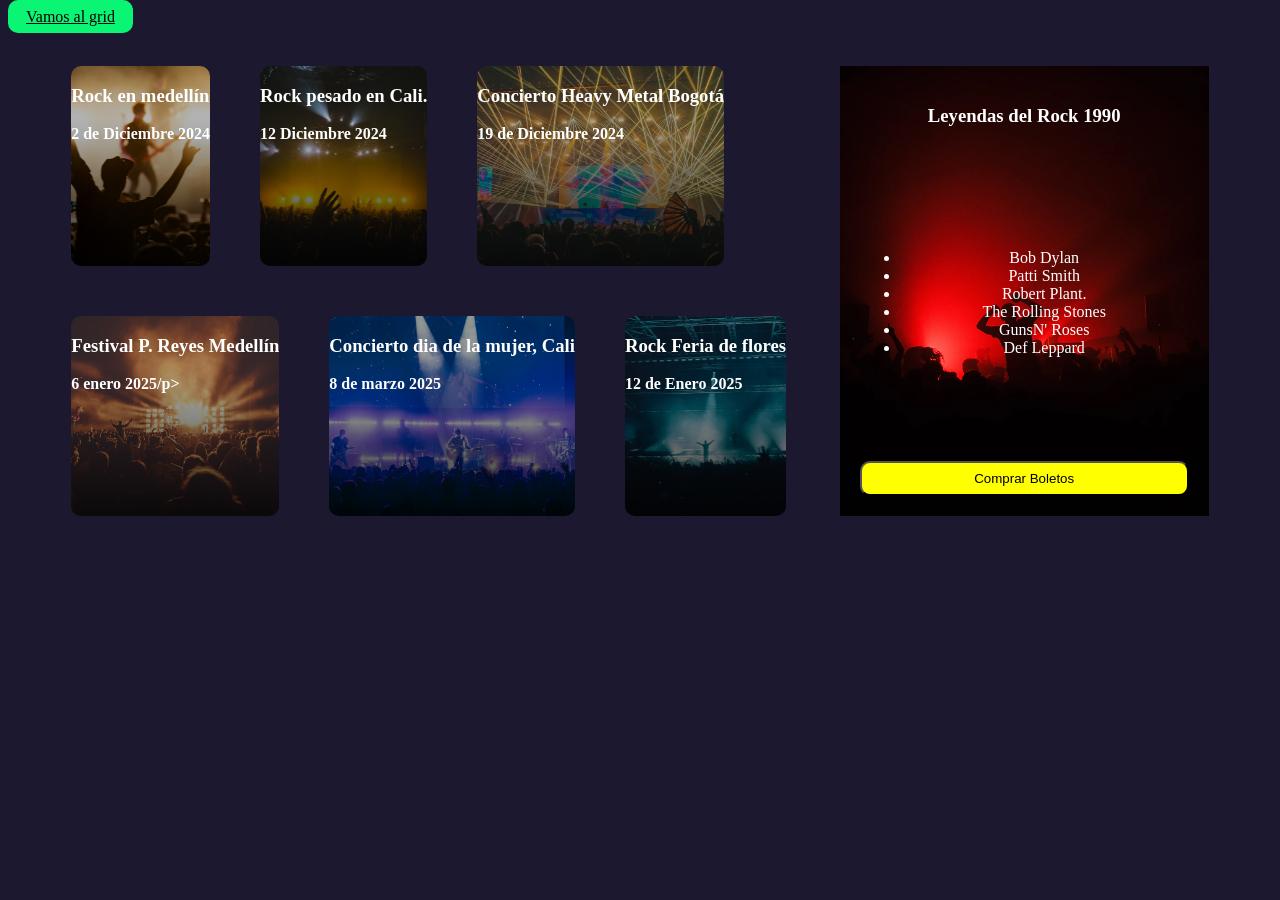
==== Index.html @ 185a6d84 "este es el primere push" ====
<!DOCTYPE html>
<html lang="en">
<head>
	<meta charset="UTF-8">
	<meta http-equiv="X-UA-Compatible" content="IE=edge">
	<meta name="viewport" content="width=device-width, initial-scale=1.0">
	<link rel="preconnect" href="https://fonts.googleapis.com">
	<link rel="preconnect" href="https://fonts.gstatic.com" crossorigin>
	<link href="https://fonts.googleapis.com/css2?family=Roboto:wght@400;700&display=swap" rel="stylesheet"> 
	<link rel="stylesheet" href="css/flex.css">
	<title>Flexbox vs CSS Grid</title>
</head>
<body>
<contenedor >
		<a href="grid.html" class="boton-verde">Vamos al grid</a>
</contenedor>
	<div class="contenedor">
	<div class="contenedor-conciertos">
			<div class="card" style="background-image: url('./img/1.jpg')">
				<div class="textos">
					<h3>Rock en medellín</h3>
					<p>2 de Diciembre 2024</p>
				</div>
			</div>
			<div class="card" style="background-image: url('./img/2.jpg')">
				<div class="textos">
					<h3>Rock pesado en Cali.</h3>
					<p>12 Diciembre 2024</p>
				</div>
			</div>
			<div class="card" style="background-image: url('./img/3.jpg')">
				<div class="textos">
					<h3>Concierto Heavy Metal Bogotá</h3>
					<p>19 de Diciembre 2024</p>
				</div>
			</div>

			<div class="card" style="background-image: url('./img/4.jpg')">
				<div class="textos">
					<h3>Festival P. Reyes Medellín</h3>
					<p>6 enero 2025/p>
				</div>
			</div>
			<div class="card" style="background-image: url('./img/5.jpg')">
				<div class="textos">
					<h3>Concierto dia de la mujer, Cali</h3>
					<p>8 de marzo 2025</p>
				</div>
			</div>
			<div class="card" style="background-image: url('./img/6.jpg')">
				<div class="textos">
					<h3>Rock Feria de flores</h3>
					<p>12 de Enero 2025</p>
				</div>
			</div>
		</div>

		<div class="banner" style="background-image: url('./img/banner.jpg')">
			<h3>Leyendas del Rock 1990</h3>
			<ul>
				<li>Bob Dylan</li>
				<li>Patti Smith</li>
				<li>Robert Plant.</li>
				<li>The Rolling Stones</li>
				<li>GunsN' Roses</li>
				<li>Def Leppard</li>
			</ul>
			<button class="boton-amarillo">Comprar Boletos</button>
		</div>
	</div>
</body>
</html>
---- css/flex.css ----
body{
    background-color: rgb(28, 24, 47);
}

.contenedor{
    width: 90%;
    max-width: 1200px;
    margin: auto;
    padding: 40px  0;
    display: flex;    
}
.contenedor-conciertos {
    width: 70%;
    display: flex;
    flex-wrap: wrap;
    gap: 50px;
} 
.boton-verde{
    background-color: rgb(11, 245, 116);
    color: black;
    border-radius:  10px;
    padding: 8px 18px;
     }


.boton-amarillo{
    background-color: yellow;
    color: black;
    border-radius:  10px;
    padding: 8px 18px;

    
}


.banner { 
    border: radius 10px;
    text-align: center;
    padding: 20px;
    background-size: cover ;
    background-position: center center;
    width: 30%; 
    display: flex;
    flex-direction: column;
    justify-content: space-between;
    color:white;
}
.card{
    border-radius: 10px;
    min-height: 200px;
    font-weight: bold;
    padding:relative;
    overflow: hidden;
    background-size: cover;
    background-position: center center;
    width: 33.33%-20px;
    color:white;
}   
.card-textos{
    height: 100%;
    display: flex;
    flex-direction: column;
    justify-content: space-between;
}
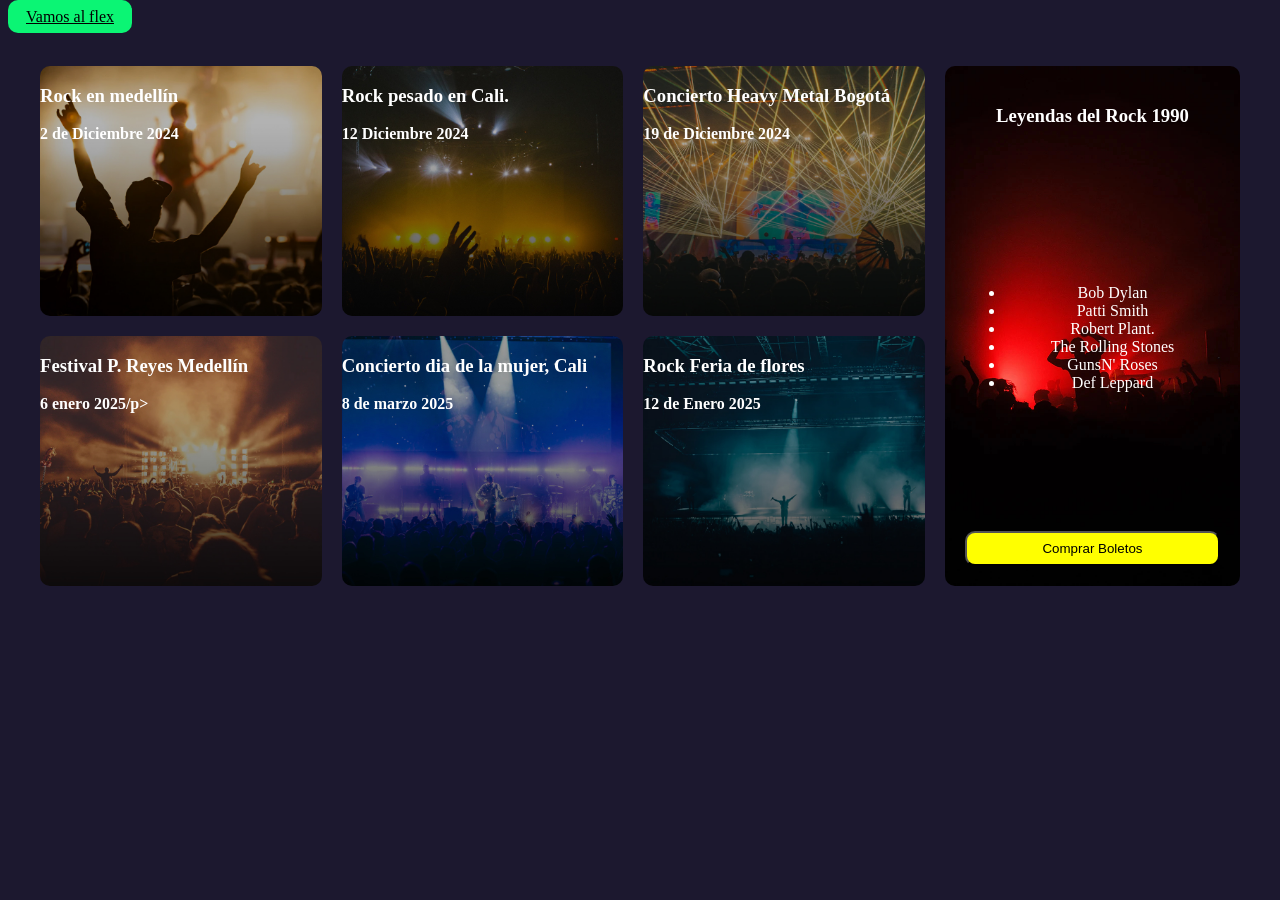
==== commit 1a1c601a: "cambio de indexs" ====
--- a/Index.html
+++ b/Index.html
@@ -7,12 +7,12 @@
 	<link rel="preconnect" href="https://fonts.googleapis.com">
 	<link rel="preconnect" href="https://fonts.gstatic.com" crossorigin>
 	<link href="https://fonts.googleapis.com/css2?family=Roboto:wght@400;700&display=swap" rel="stylesheet"> 
-	<link rel="stylesheet" href="css/flex.css">
+	<link rel="stylesheet" href="css/cssgrid.css">
 	<title>Flexbox vs CSS Grid</title>
 </head>
 <body>
 <contenedor >
-		<a href="grid.html" class="boton-verde">Vamos al grid</a>
+		<a href="flex.html" class="boton-verde">Vamos al flex</a>
 </contenedor>
 	<div class="contenedor">
 	<div class="contenedor-conciertos">
--- a/css/cssgrid.css
+++ b/css/cssgrid.css
@@ -0,0 +1,87 @@
+
+body{
+    background-color: rgb(28, 24, 47);
+}
+
+.contenedor{
+    max-width: 1200px;
+    margin: auto;
+    padding: 40px  0;
+    display: grid;
+    grid-template-columns: 3fr 1fr;    
+    gap:20px;
+}
+.contenedor-conciertos {
+    display: grid;
+    grid-template-columns: repeat(3,1fr);
+    gap: 20px;
+} 
+
+.boton-verde{
+    background-color: rgb(11, 245, 116);
+    color: black;
+    border-radius:  10px;
+    padding: 8px 18px;
+     }
+
+
+.boton-amarillo{
+    background-color: yellow;
+    color: black;
+    border-radius:  10px;
+    padding: 8px 18px;
+
+    
+}
+.banner { 
+    border-radius:  10px;
+    text-align: center;
+    padding: 20px;
+    background-size: cover ;
+    background-position: center center;
+    display: grid;
+    display: flex;  
+    flex-direction: column;
+    justify-content: space-between;
+    color:white;
+}
+.card{
+    font: 100px;
+    border-radius: 10px;
+    min-height: 250px;
+    font-weight: bold;
+    padding:relative;
+    overflow: hidden;
+    background-size: cover;
+    background-position: center center;
+    width: 33.33%-20px;
+    color:white;
+}   
+.card-textos{
+    height: 100%;
+    display: flex;
+    flex-direction: column;
+    justify-content: space-between;
+}
+
+
+
+
+
+
+
+
+
+
+
+
+
+
+
+
+
+
+
+
+
+
